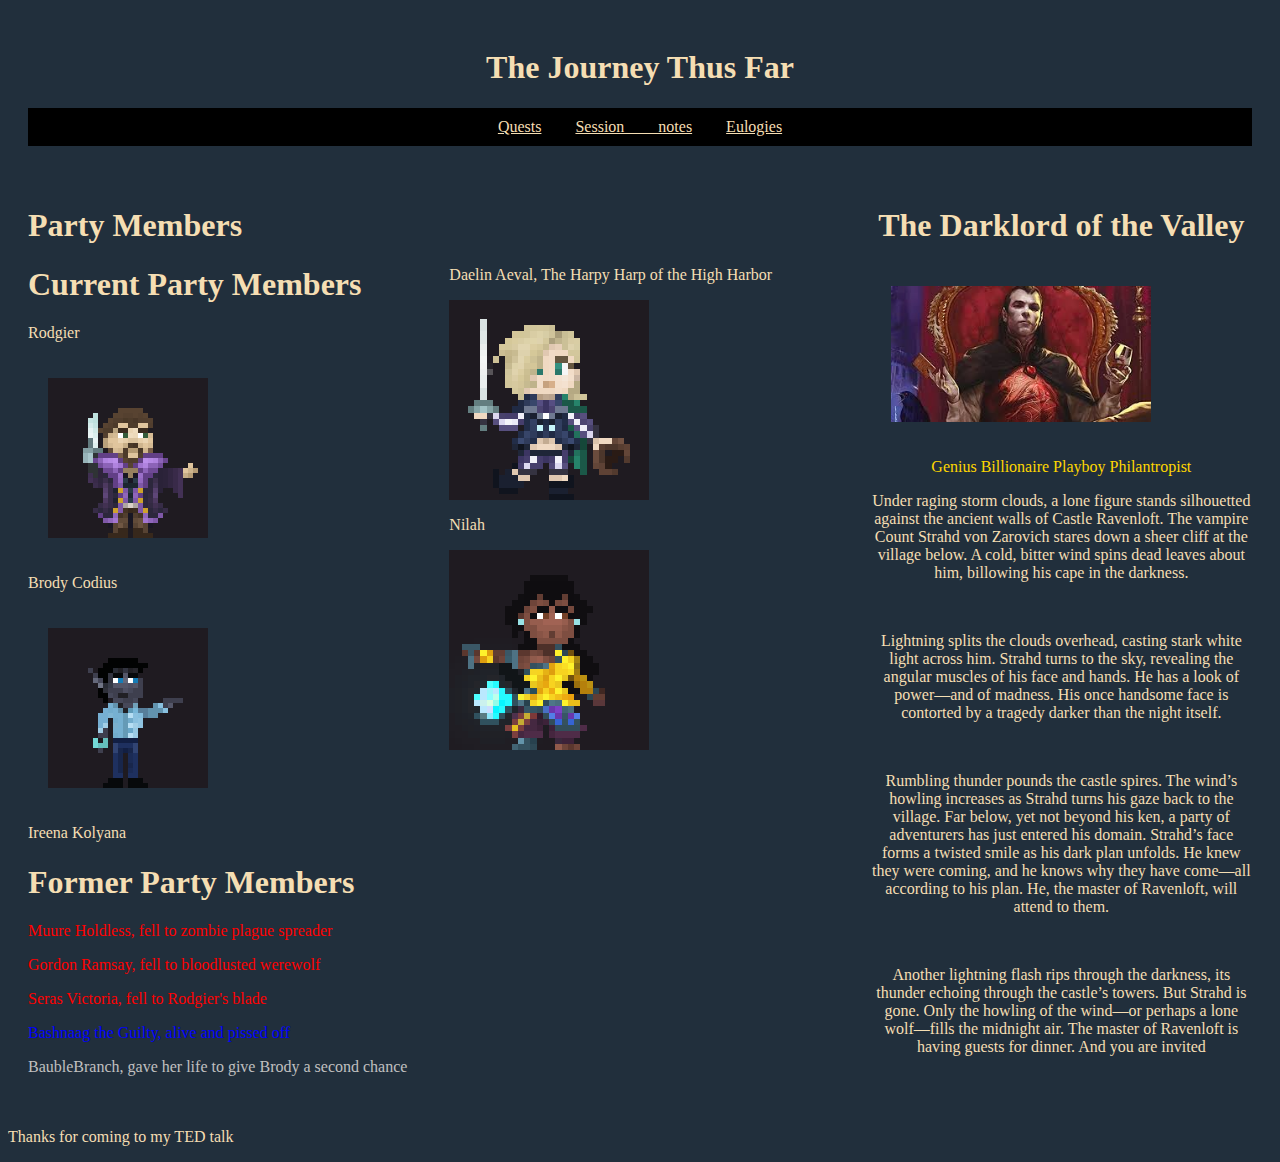
==== index.html @ b502cb95 "adding invis header, remove padding" ====
<!DOCTYPE html>
<html>
    <head>
        <title>The Journey Thus Far</title>
        <link rel="stylesheet" href="style.css">
    </head>
    <body style="background-color:#212f3c;">
        <header>
            <h1 style="color:wheat;">The Journey Thus Far</h1>
        <nav>
            <a  style="color:wheat;" href="quests.html">Quests</a>
            <a  style="color:wheat;" href=”domain.tld/blog”>Session notes</a>
            <a  style="color:wheat;" href=”domain.tld/about”>Eulogies</a>
        </nav>
        </header>
        <main>
            <div class="row">
                <div class="post-text-box">
                    <h1 style="color:wheat;" >Party Members</h1>
                    <section>
                        <h1 style="color:wheat;" >Current Party Members</h1>
                        <p style="color:wheat;" >Rodgier</p>
                        <img src="gifs/Rodgier.gif">

                        <p style="color:wheat;" >Brody Codius</p>
                        <img src="gifs/Brody.gif">

                        <p style="color:wheat;" >Ireena Kolyana</p>
                    </section>
                    <section>
                        <h1 style="color:wheat;" >Former Party Members</h1>
                        <p style="color:red;" >Muure Holdless, fell to zombie plague spreader</p>
                        <p style="color:red;" >Gordon Ramsay, fell to bloodlusted werewolf</p>
                        <p style="color:red;" >Seras Victoria, fell to Rodgier's blade</p>
                        <p style="color:blue;" >Bashnaag the Guilty, alive and pissed off</p>
                        <p style="color:silver;" >BaubleBranch, gave her life to give Brody a second chance</p>
                    </section>

                </div>

                <div class="text-2">
                    <section>
                        <h1 style="color:#212f3c;" >Party Members</h1>
                        <p style="color:wheat;" >Daelin Aeval, The Harpy Harp of the High Harbor</p>
                        <img src="gifs/Daelin.gif">
                        <p style="color:wheat;" >Nilah</p>
                        <img src="gifs/Nilah.gif">
                    </section>
                </div>
                <div class="profile">
                    <h1 style="color:wheat;" >The Darklord of the Valley</h1>
                    <img src="the-big-bad.jpg">
                    <p style="color:gold">Genius Billionaire Playboy Philantropist</p>
                    <p style="color:wheat;" >Under raging storm clouds, a lone figure stands silhouetted against the ancient walls of Castle Ravenloft. The vampire Count Strahd von Zarovich stares down a sheer cliff at the village below. A cold, bitter wind spins dead leaves about him, billowing his cape in the darkness.</p>
                    <br>
                    <p style="color:wheat;">Lightning splits the clouds overhead, casting stark white light across him. Strahd turns to the sky, revealing the angular muscles of his face and hands. He has a look of power—and of madness. His once handsome face is contorted by a tragedy darker than the night itself.</p>
                    <br>
                    <p style="color:wheat;">Rumbling thunder pounds the castle spires. The wind’s howling increases as Strahd turns his gaze back to the village. Far below, yet not beyond his ken, a party of adventurers has just entered his domain. Strahd’s face forms a twisted smile as his dark plan unfolds. He knew they were coming, and he knows why they have come—all according to his plan. He, the master of Ravenloft, will attend to them.</p>
                    <br>
                    <p style="color:wheat;">Another lightning flash rips through the darkness, its thunder echoing through the castle’s towers. But Strahd is gone. Only the howling of the wind—or perhaps a lone wolf—fills the midnight air. The master of Ravenloft is having guests for dinner. And you are invited</p>
                    
                </div>
            </div>
        </main>
        <footer>
            <p style="color:wheat">Thanks for coming to my TED talk</p>
        </footer>
    </body>
</html>
---- style.css ----
/*header style*/
header {
    text-align: center; 
    padding: 20px;
 }
 /*navigation menu style*/
 nav {
    text-align: center;
    word-spacing: 30px;
    Padding: 10px;
    background-color: black;
 }
 /*creating the two-column layout*/
 *{
    box-sizing: border-box;
 }
 .row {
    display: flex;
    flex-wrap: wrap;
 }
 .post-text-box {
    flex: 30%;
    padding: 20px;
 }

 .post-text-box img {
    width: 200px;
    display: block;
    margin-left: 0;
    margin-right: 0;
    image-rendering: pixelated;
    padding: 20px;
 }

 .text-2 {
    flex: 30%;
    padding: 20px;
 }

 .text-2 img {
    width: 200px;
    display: block;
    margin-left: 0;
    margin-right: 0;
    image-rendering: pixelated;
 }


 .profile {
    text-align: center;
    flex: 30%;
    padding: 20px;
 }
 /*profile image and heading style*/
 .profile img {
    width: 300px;
    display: block;
    margin-left: 0;
    margin-right: 0;
    padding: 20px;
 }
 .profile h1 {
    text-align: center;
 }
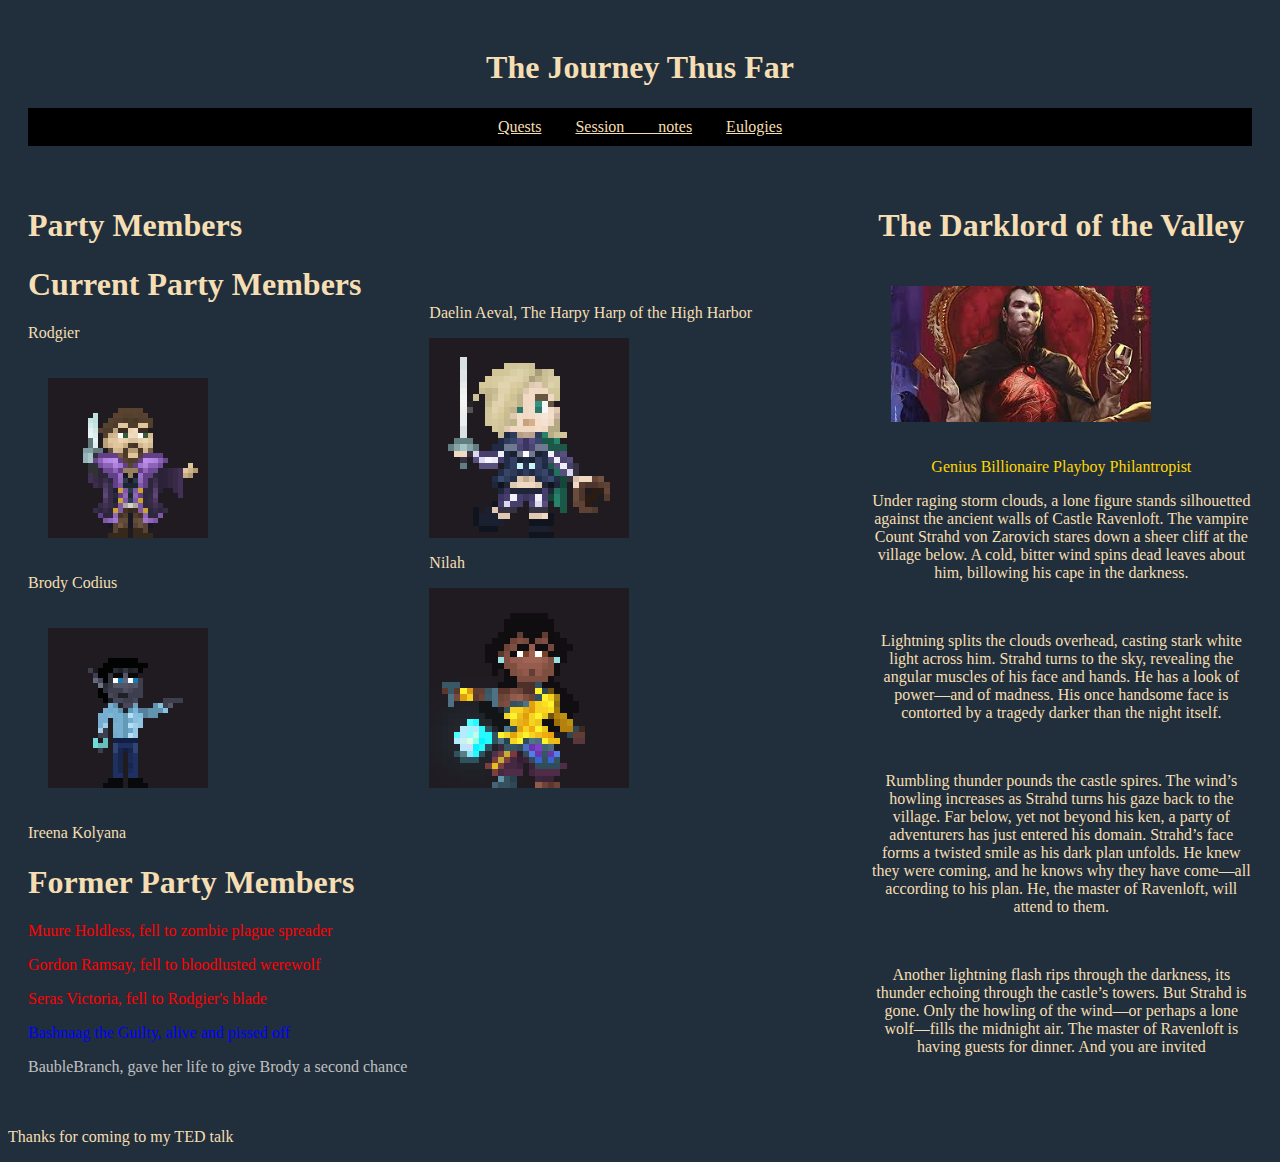
==== commit c347267f: "adding ANOTHER header" ====
--- a/index.html
+++ b/index.html
@@ -39,6 +39,7 @@
                 </div>
 
                 <div class="text-2">
+                    <h1 style="color:#212f3c;" >Party Members</h1>
                     <section>
                         <h1 style="color:#212f3c;" >Party Members</h1>
                         <p style="color:wheat;" >Daelin Aeval, The Harpy Harp of the High Harbor</p>
--- a/style.css
+++ b/style.css
@@ -34,7 +34,7 @@
 
  .text-2 {
     flex: 30%;
-    padding: 20px;
+    padding: -60px;
  }
 
  .text-2 img {
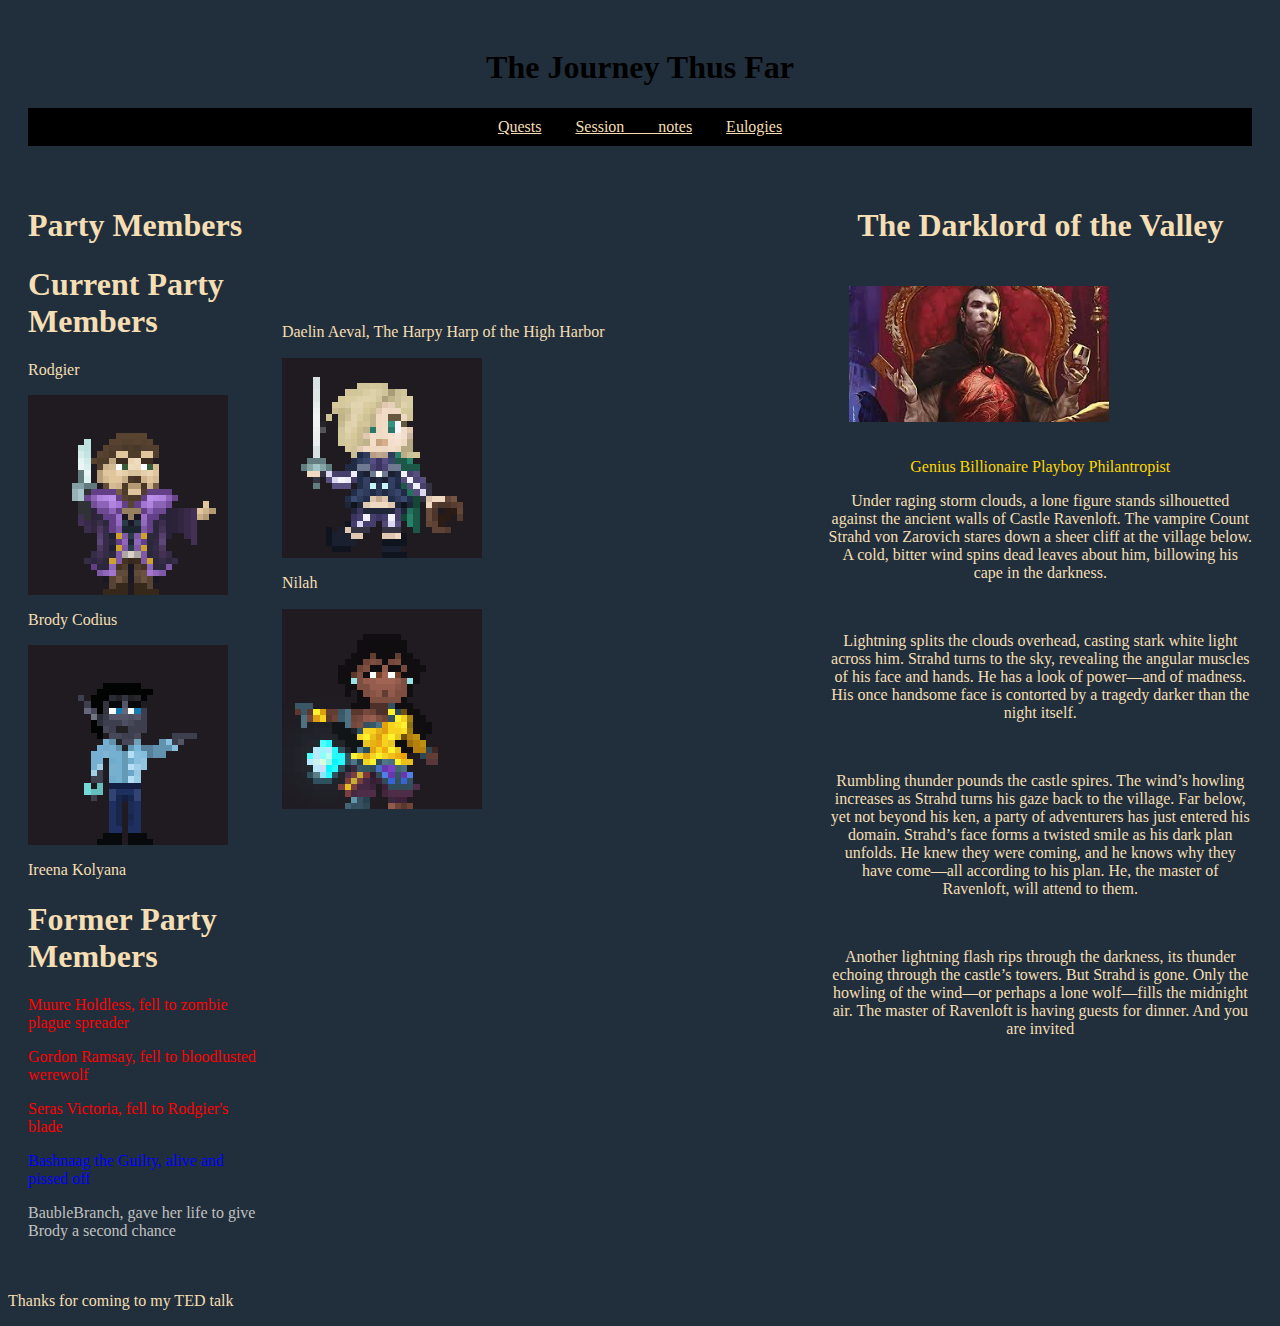
==== commit 879f73da: "Test for header" ====
--- a/index.html
+++ b/index.html
@@ -6,7 +6,7 @@
     </head>
     <body style="background-color:#212f3c;">
         <header>
-            <h1 style="color:wheat;">The Journey Thus Far</h1>
+            <h1 class="header-box">The Journey Thus Far</h1>
         <nav>
             <a  style="color:wheat;" href="quests.html">Quests</a>
             <a  style="color:wheat;" href=”domain.tld/blog”>Session notes</a>
--- a/style.css
+++ b/style.css
@@ -19,7 +19,7 @@
     flex-wrap: wrap;
  }
  .post-text-box {
-    flex: 30%;
+    flex: 20%;
     padding: 20px;
  }
 
@@ -29,12 +29,12 @@
     margin-left: 0;
     margin-right: 0;
     image-rendering: pixelated;
-    padding: 20px;
  }
 
  .text-2 {
-    flex: 30%;
-    padding: -60px;
+    flex: 40%;
+    padding-right: 40px;
+    padding-top: 19px;
  }
 
  .text-2 img {
@@ -43,12 +43,13 @@
     margin-left: 0;
     margin-right: 0;
     image-rendering: pixelated;
+    padding-top: 1px;
  }
 
 
  .profile {
     text-align: center;
-    flex: 30%;
+    flex: 35%;
     padding: 20px;
  }
  /*profile image and heading style*/
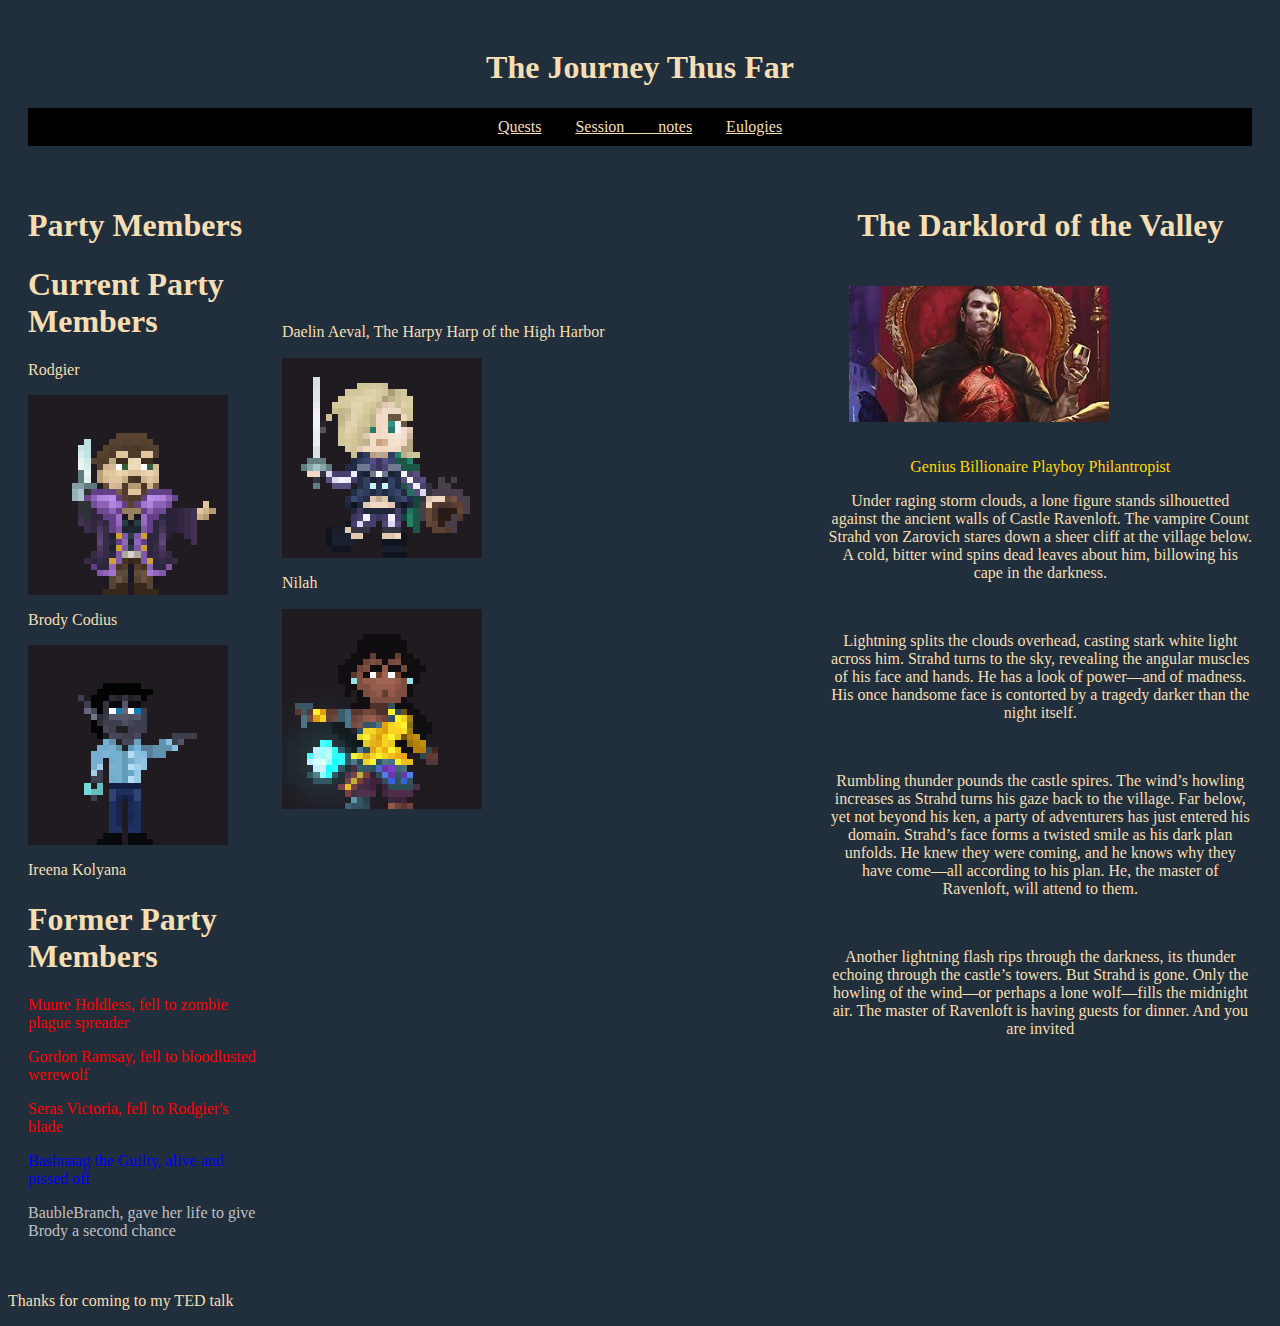
==== commit 146ea8c4: "ugh color" ====
--- a/index.html
+++ b/index.html
@@ -6,7 +6,7 @@
     </head>
     <body style="background-color:#212f3c;">
         <header>
-            <h1 class="header-box">The Journey Thus Far</h1>
+            <h1 style="color:wheat;">The Journey Thus Far</h1>
         <nav>
             <a  style="color:wheat;" href="quests.html">Quests</a>
             <a  style="color:wheat;" href=”domain.tld/blog”>Session notes</a>
--- a/style.css
+++ b/style.css
@@ -22,6 +22,8 @@
     flex: 20%;
     padding: 20px;
  }
+
+ 
 
  .post-text-box img {
     width: 200px;
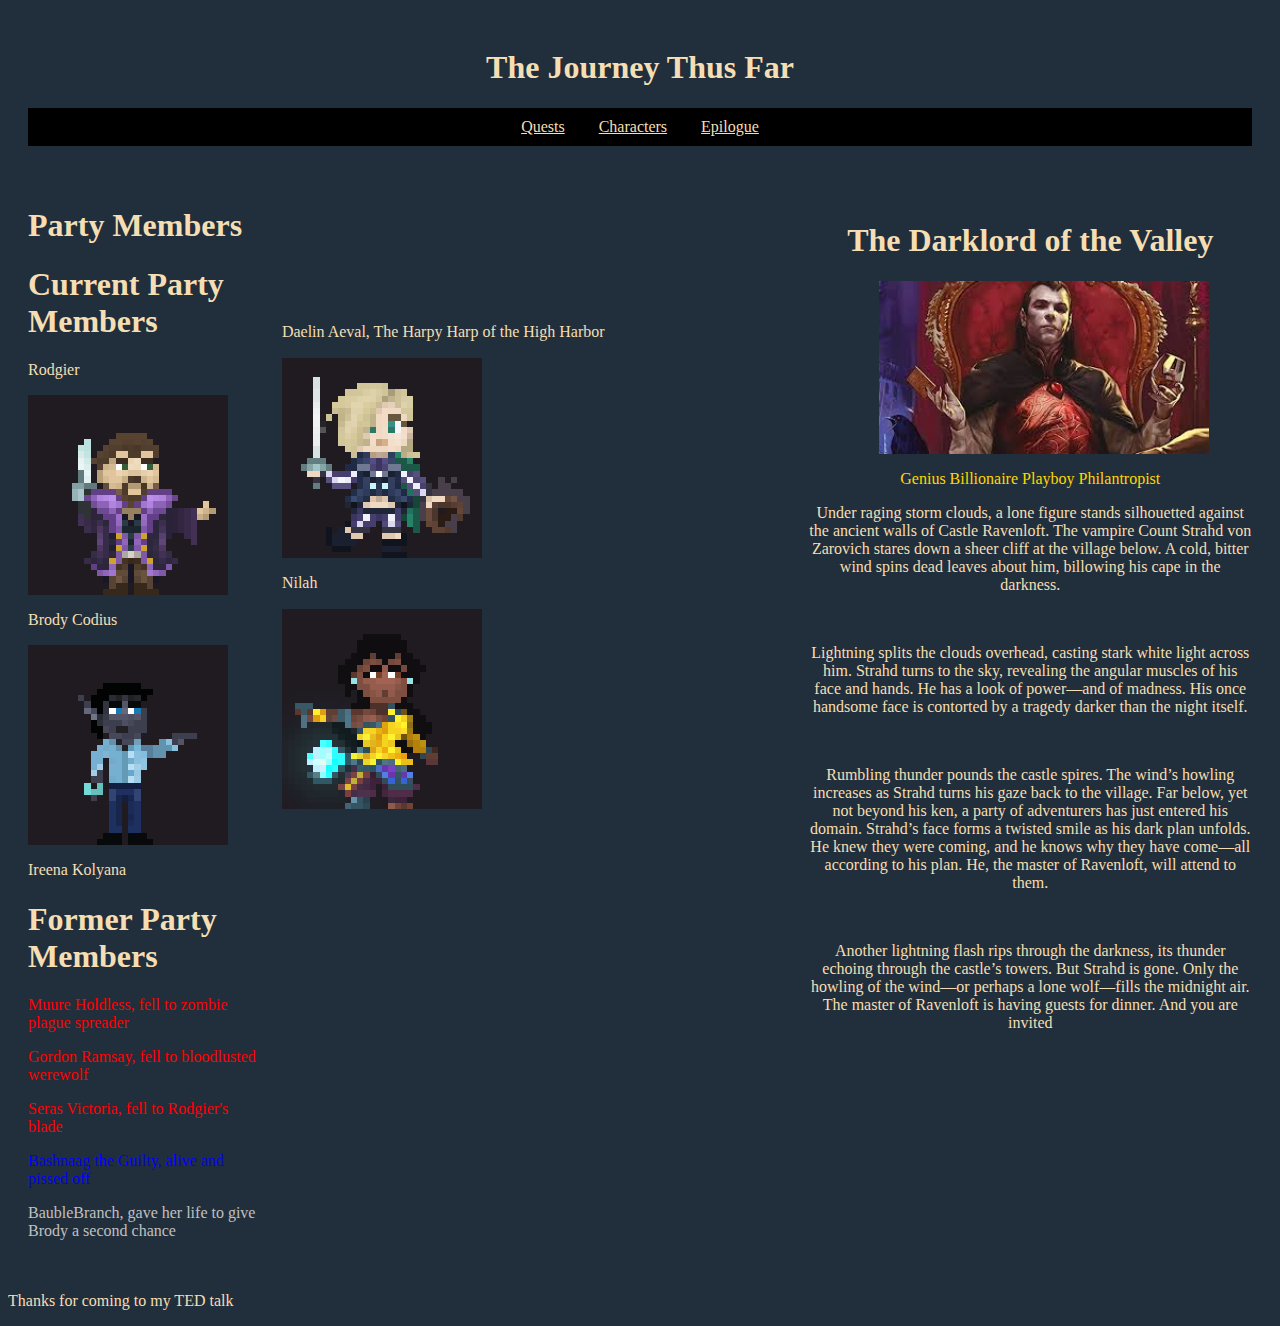
==== commit 5966e4ef: "adding tons of stuff" ====
--- a/index.html
+++ b/index.html
@@ -9,8 +9,8 @@
             <h1 style="color:wheat;">The Journey Thus Far</h1>
         <nav>
             <a  style="color:wheat;" href="quests.html">Quests</a>
-            <a  style="color:wheat;" href=”domain.tld/blog”>Session notes</a>
-            <a  style="color:wheat;" href=”domain.tld/about”>Eulogies</a>
+            <a  style="color:wheat;" href=”domain.tld/blog”>Characters</a>
+            <a  style="color:wheat;" href=”domain.tld/about”>Epilogue</a>
         </nav>
         </header>
         <main>
--- a/style.css
+++ b/style.css
@@ -52,15 +52,17 @@
  .profile {
     text-align: center;
     flex: 35%;
-    padding: 20px;
+    padding-top: 35px;
+    padding-right: 20px;
  }
  /*profile image and heading style*/
  .profile img {
-    width: 300px;
+    width: 400px;
     display: block;
     margin-left: 0;
     margin-right: 0;
-    padding: 20px;
+    padding-left: 70px;
+
  }
  .profile h1 {
     text-align: center;
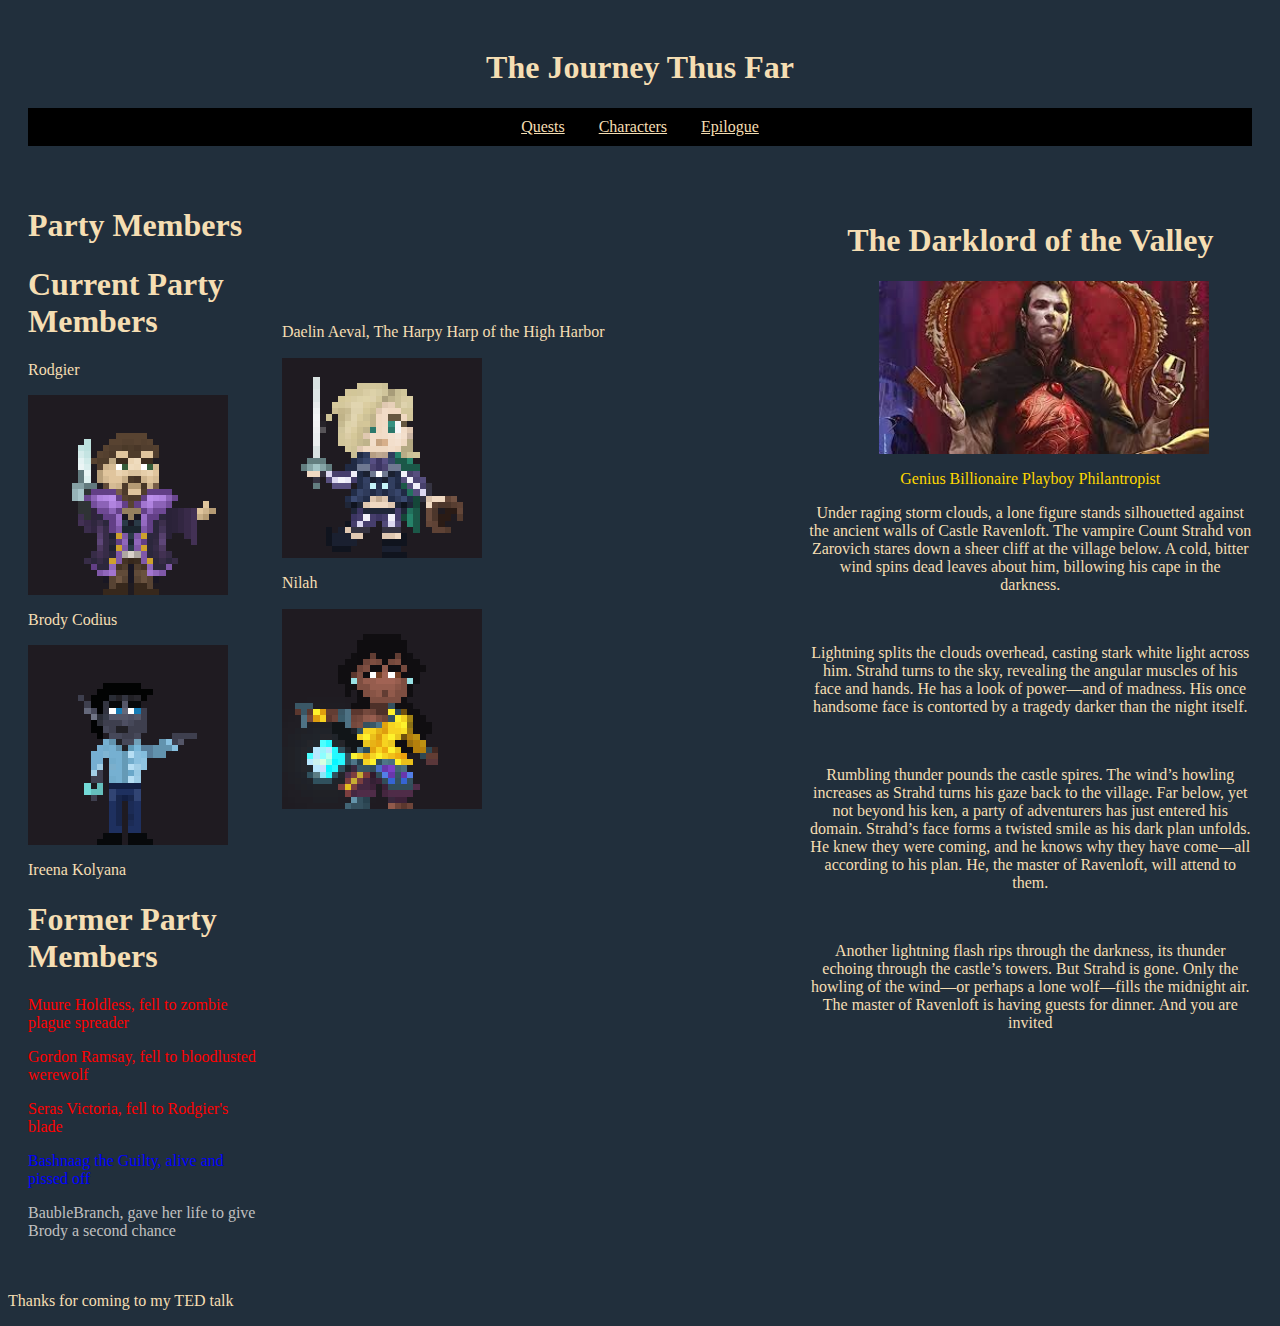
==== commit 3f1340ff: "added nav path" ====
--- a/index.html
+++ b/index.html
@@ -10,7 +10,7 @@
         <nav>
             <a  style="color:wheat;" href="quests.html">Quests</a>
             <a  style="color:wheat;" href=”domain.tld/blog”>Characters</a>
-            <a  style="color:wheat;" href=”domain.tld/about”>Epilogue</a>
+            <a  style="color:wheat;" href=”epilogue.html”>Epilogue</a>
         </nav>
         </header>
         <main>
